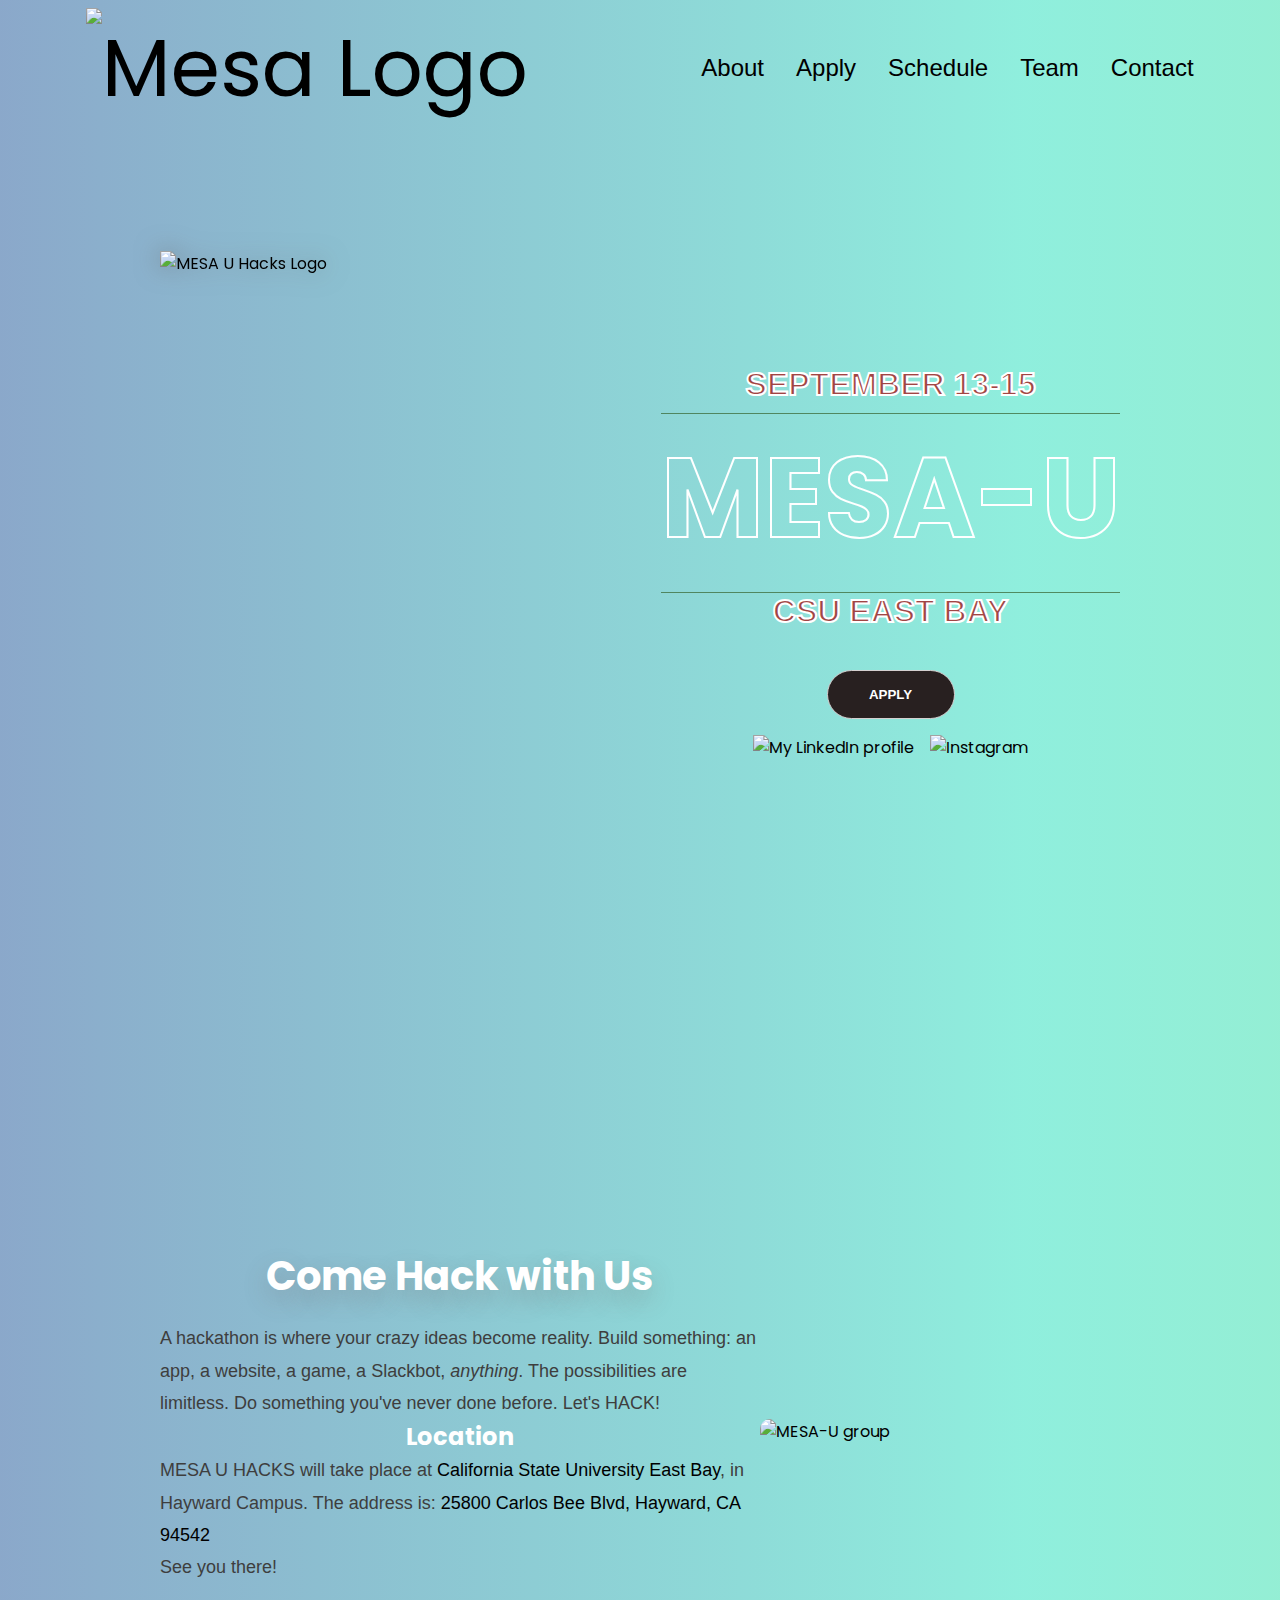
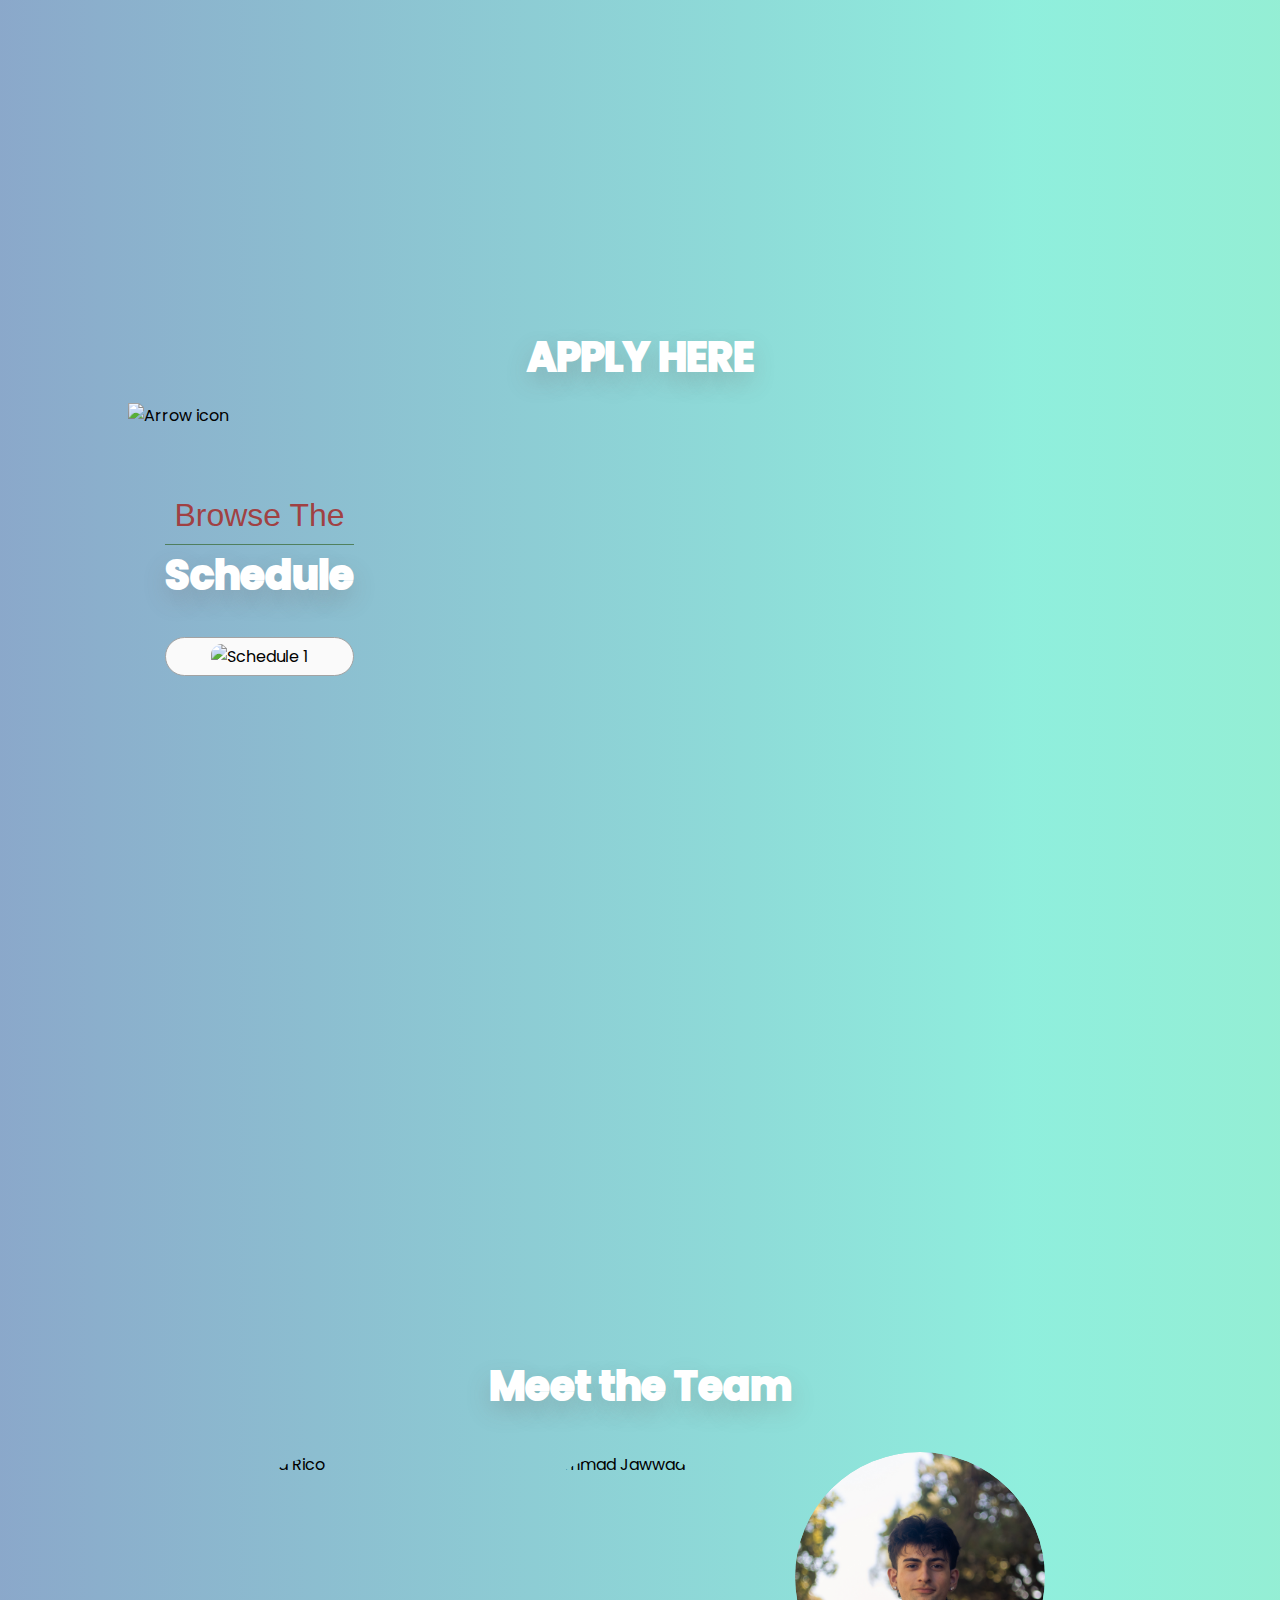
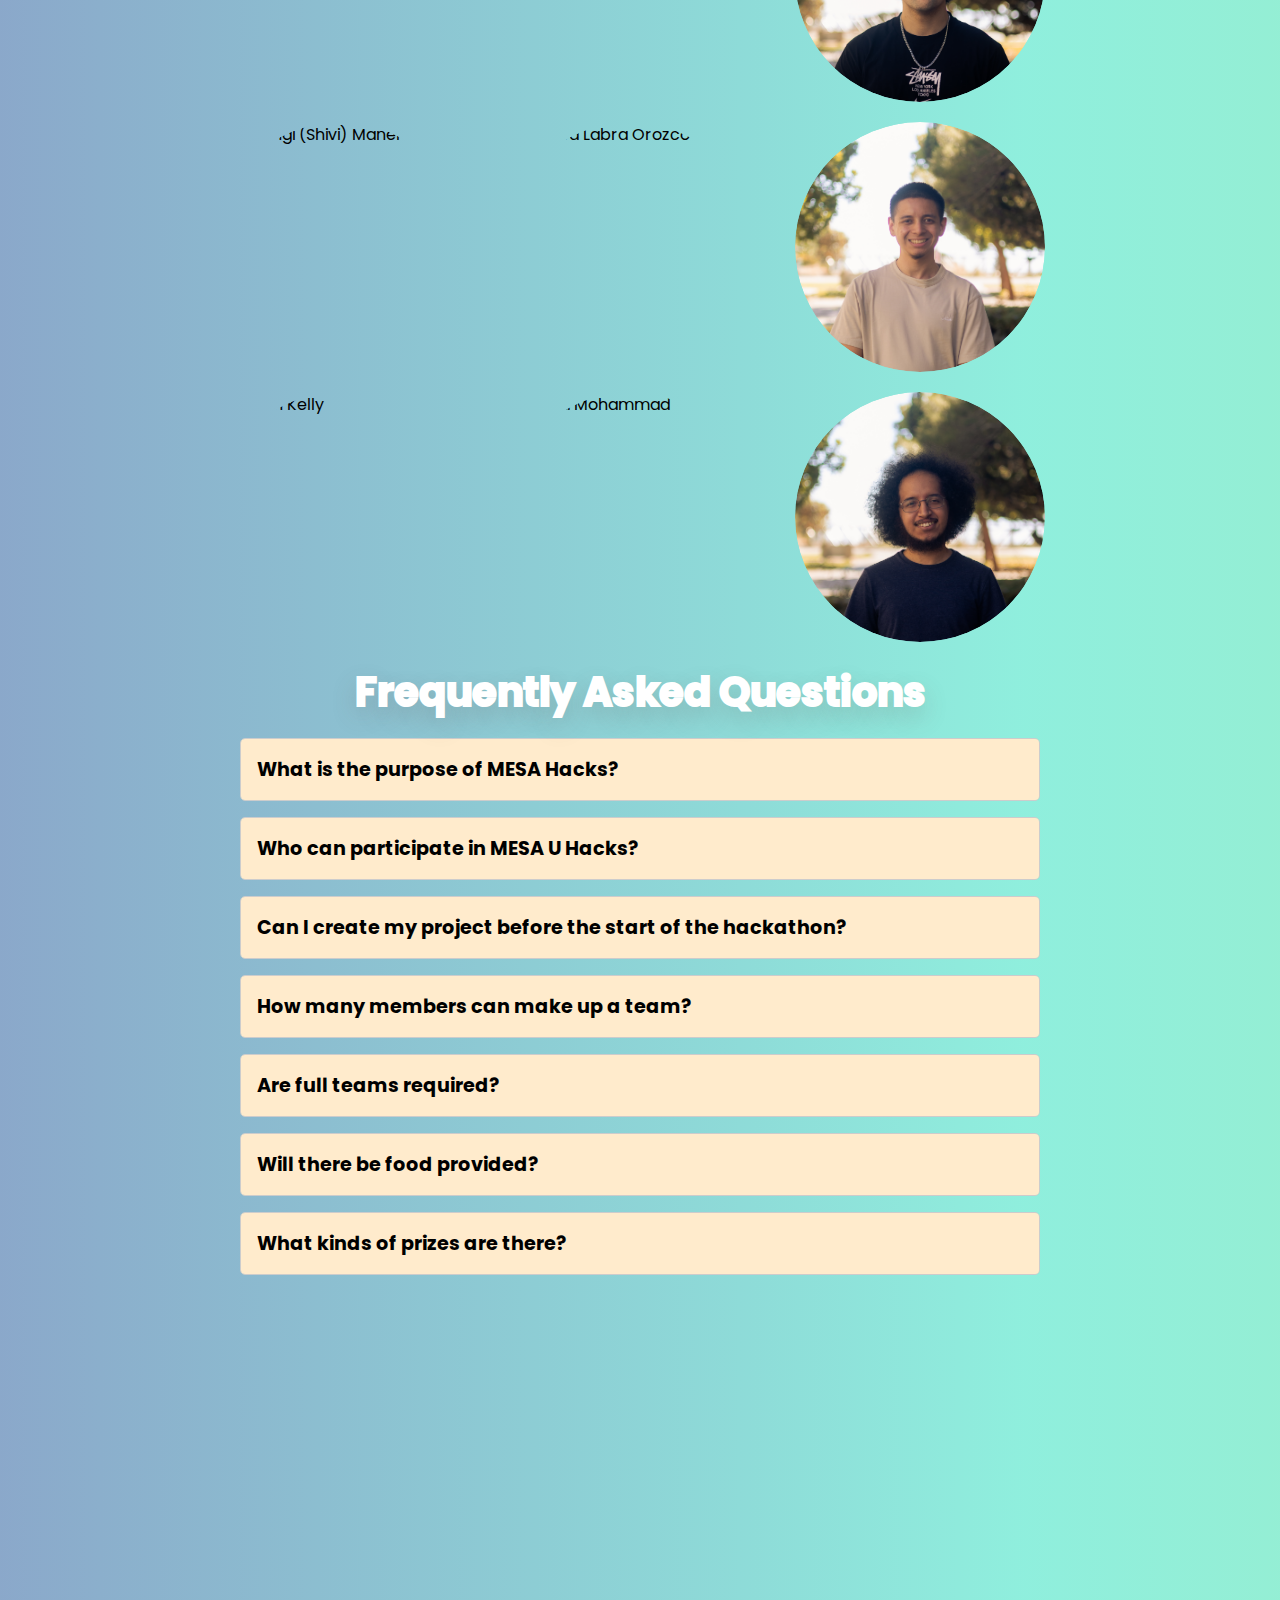
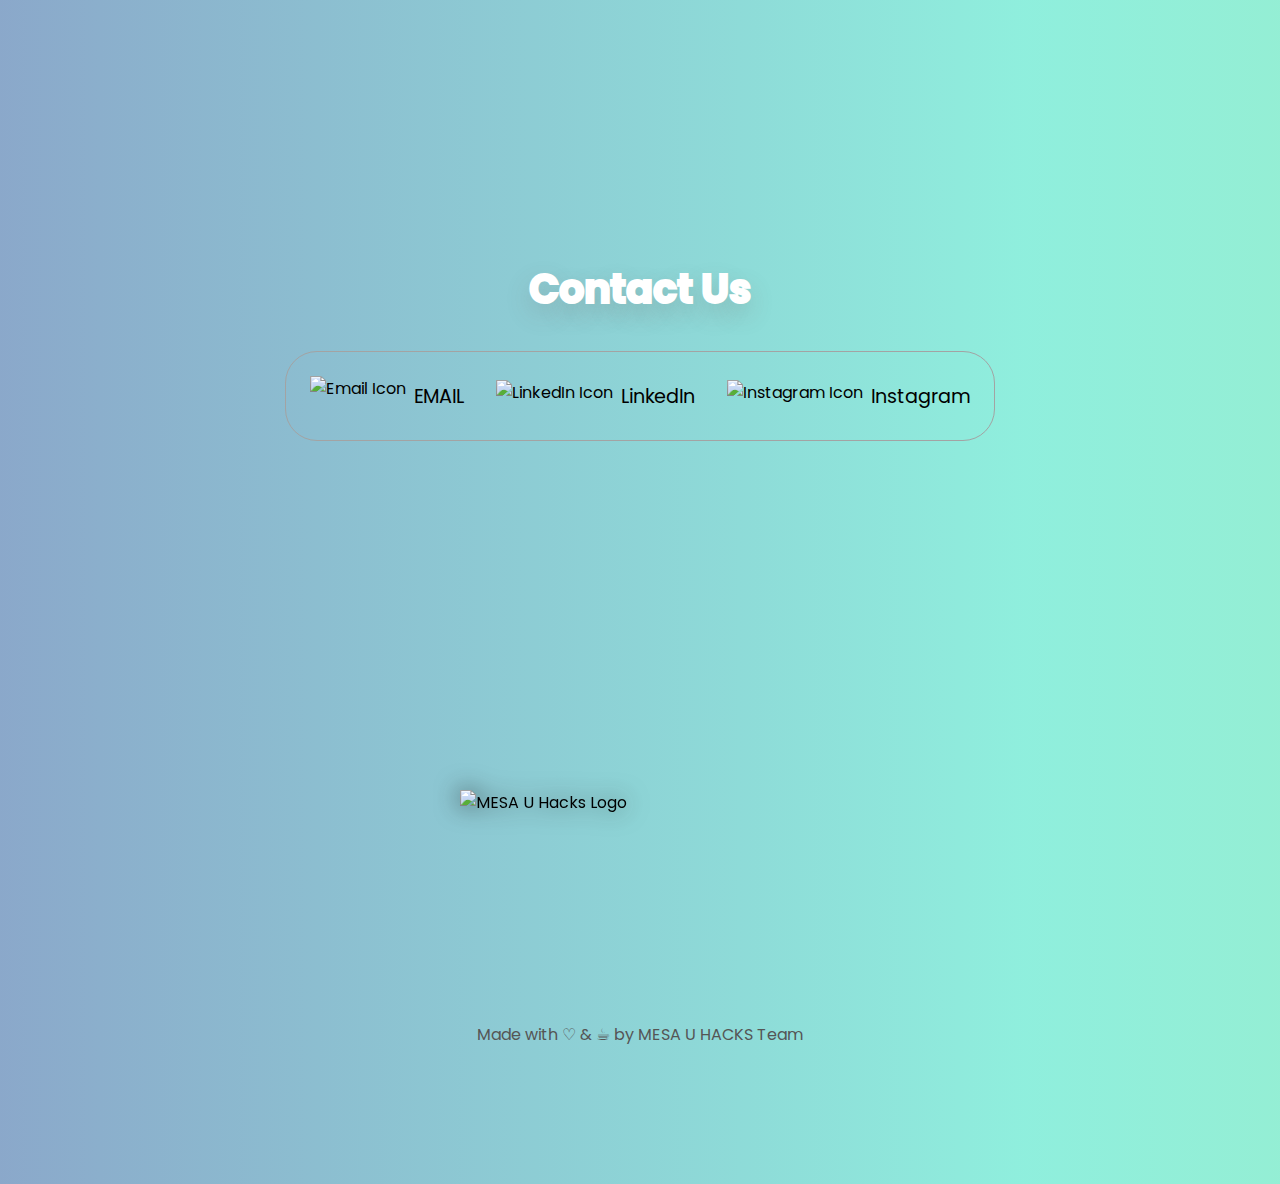
==== index.html @ ba60e7f3 "Added every member's photo and added 7 FAQs" ====
<!DOCTYPE html>
<html lang="en">

  <head>     
    <meta charset="UTF-8" />
    <meta http-equiv="X-UA-Compatible" content="IE=edge" />
    <meta name="viewport" content="width=device-width, initial-scale=1.0" />
    <title>MESA U HACKS</title>
    <link rel="stylesheet" href="style.css" />
    <link rel="stylesheet" href="mediaqueries.css" />
  </head>



  <body>
    <nav id="desktop-nav">      
      <div class="logo">
          <img
            src="./assets/mesaLogo.png"
            alt="Mesa Logo"
            class="icon"
            onclick="location.href='https://mesa.ucop.edu'"
          />
   </div>

    <div>
        <ul class="nav-links">
          <li><a href="#about">About</a></li>
          <li><a href="#apply">Apply</a></li>
          <li><a href="#schedule">Schedule</a></li>
          <li><a href="#team-section">Team</a></li>
          <li><a href="#contact">Contact</a></li>
        </ul>
      </div>
    </nav>

    <nav id="hamburger-nav">
      <div class="logo">Welcome to MESA U Hacks</div>
      <div class="hamburger-menu">
        <div class="hamburger-icon" onclick="toggleMenu()">
          <span></span>
          <span></span>
          <span></span>
        </div>
        <div class="menu-links">
          <li><a href="#about" onclick="toggleMenu()">About</a></li>
          <li><a href="#apply" onclick="toggleMenu()">Apply</a></li>
          <li><a href="#schedule" onclick="toggleMenu()">Schedule</a></li>
          <li><a href="#team-section" onclick="toggleMenu()">Team</a></li>
          <li><a href="#contact" onclick="toggleMenu()">Contact</a></li>
        </div>
      </div>
    </nav>


   
    <section id="profile">
      <div class="section__pic-container">
        <img src="./assets/drawing.png" alt="MESA U Hacks Logo" />
      </div>
    
      <div class="section__text">
        <h1 class="section__text__p1">SEPTEMBER 13-15</h1>
        <div class="concept concept-two">
          <div class="hover">
            <h1>M</h1>
          </div>
          <div class="hover">
            <h1>E</h1>
          </div>
          <div class="hover">
            <h1>S</h1>
          </div>
          <div class="hover">
            <h1>A</h1>
          </div>
          <div class="hover">
            <h1>-</h1>
          </div>
          <div class="hover">
            <h1>U</h1>
          </div>
        </div>
        <h1 class="section__text__p2">CSU EAST BAY</h1>

        <div class="btn-container">
          <button class="btn btn-color-1" onclick="scrollToApply()">
            APPLY
          </button>
          <!-- JavaScript function to scroll to the contact section -->
          <script>
            function scrollToApply() {
              // Get the element with the ID "apply"
              var applySection = document.getElementById('apply');
              // Check if the element exists
              if (applySection) {
                // Scroll to the "apply" section with a smooth behavior
                applySection.scrollIntoView({ behavior: 'smooth' });
              }
            }     
          </script>
        </div>
    
        <div id="socials-container">
          <img
            src="./assets/linkedin.png"
            alt="My LinkedIn profile"
            class="icon"
            onclick="location.href='https://www.linkedin.com/in/mesa-u-hacks-50aaa92a6/'"
          />
    
          <img
            src="./assets/22.png"
            alt="Instagram"
            class="icon1"
            onclick="location.href='https://www.instagram.com/mesa.u.hacks/'"
          />
        </div>
      </div>
    </section>
    



    <section id="about">
      <div class="section-wrapper">
        <div class="section-body">
          <h3 class="title">Come Hack with Us</h3>
          <div class="about-content-container">
            <div class="left-content">
              <p>A hackathon is where your crazy ideas become reality. 
                Build something: an app, a website, a game, a Slackbot,
                 <em>anything</em>. The possibilities are limitless.
                  Do something you've never done before. Let's HACK!</p>
              <h2>Location</h2>
              <p>MESA U HACKS will take place at <a href="https://www.csueastbay.edu/about/visitor-information/hayward-campus-map.html">California State University East Bay</a>, in Hayward Campus. The address is: <a href="https://www.google.com/maps/place/California+State+University,+East+Bay/@37.6566086,-122.0571725,17z/data=!4m10!1m2!2m1!1scsueb+address!3m6!1s0x808f938a2a66cb0f:0x6e8f52a8e9002934!8m2!3d37.6560295!4d-122.0561984!15sCg1jc3VlYiBhZGRyZXNzIgJIAZIBEXB1YmxpY191bml2ZXJzaXR54AEA!16zL20vMDJrMHBu?entry=ttu">25800 Carlos Bee Blvd, Hayward, CA 94542</a></p>
              <p>See you there!</p>
            </div>
          </div>
        </div>
        <div class="section-image">
          <img src="./assets/mesau.png" alt="MESA-U group">
        </div>
      </div>
      <div class="slant bottom left"></div>
    </section>
    
    
  <section id="apply" class="bounce-top">
    <h1 class="title">APPLY HERE</h1>

    <div class="title">
      <div data-tf-live="01HJVFQQR8567C2KE4FPXSTC9F"></div>
      <script src="https://embed.typeform.com/next/embed.js"></script> 
    </div>

    <div class="title">
    <div data-tf-live="01HNGYM3XVKKMFC8WX1YT2V2TF"></div>
    <script src="//embed.typeform.com/next/embed.js"></script>
  </div>

  <img
  src="./assets/arrow.png"
  alt="Arrow icon"
  class="icon arrow"
  onclick="location.href='./#contact'"
/>


  </section>


  <section id="schedule" >
    <p class="section__text__p1">Browse The</p>
    <h1 class="title">Schedule</h1>
    <div class="experience-details-container">
      <div class="about-containers">
        <div class="details-container color-container">
          <div class="article-container">
            <img
              src="./assets/schedule.GIF"
              alt="Schedule 1"
              class="project-img"
            />
          </div>
        </div>
      </div>
    </div>
  </section>



<!-- Team Section -->
<section class="container column" id="team-section">
  <h1 class="title">Meet the Team</h1>
  <!-- Individual Team Members -->
  <div class="container row" id="project-container">

    <!-- Row 1 -->
    <div class="team-row">
      <!-- Monica Rico -->
      <div class="each-project grads">
        <img class="proj-img" src="assets/monica.jpg" alt="Monica Rico">
        <div class="proj-description container column">
          <div class="img-description">
            <h2>
              <a href="https://www.linkedin.com/in/mon-rico/" target="_blank" rel="noopener noreferrer">Monica Rico</a>
            </h2>
            <p>Computer Science Student</p>
            <i>CSU East Bay</i>
          </div>
        </div>
      </div>

      <!-- Shivangi (Shivi) Manel -->
      <div class="each-project grads">
        <img class="proj-img" src="assets/shivi.jpg" alt="Shivangi (Shivi) Manel">
        <div class="proj-description container column">
          <div class="img-description">
            <h2>
              <a href="https://www.linkedin.com/in/shivangi-manel-705943288/" target="_blank" rel="noopener noreferrer">Shivangi (Shivi) Manel</a>
            </h2>
            <p>Computer Science Student</p>
            <i>Chabot College</i>
          </div>
        </div>
      </div>

      <!-- Dorian Kelly -->
      <div class="each-project grads">
        <img class="proj-img" src="assets/dk.jpg" alt="Dorian Kelly">
        <div class="proj-description container column">
          <div class="img-description">
            <h2>
              <a href="https://www.linkedin.com/" target="_blank" rel="noopener noreferrer">Dorian Kelly</a>
            </h2>
            <p>Computer Science Student</p>
            <i>Chabot College</i>
          </div>
        </div>
      </div>
    </div>

    <!-- Row 2 -->
    <div class="team-row">
      <!-- Muhammad Jawwad -->
      <div class="each-project grads">
        <img class="proj-img" src="assets/muhammad.jpg" alt="Muhammad Jawwad">
        <div class="proj-description container column">
          <div class="img-description">
            <h2>
              <a href="https://www.linkedin.com/in/msjawwad/" target="_blank" rel="noopener noreferrer">Muhammad Jawwad</a>
            </h2>
            <p>Graduate Student at SJSU</p>
            <i>BS Computer Science, MS Informatics</i>
          </div>
        </div>
      </div>

      <!-- Andrea Labra Orozco -->
      <div class="each-project grads">
        <img class="proj-img" src="assets/andrea.png" alt="Andrea Labra Orozco">
        <div class="proj-description container column">
          <div class="img-description">
            <h2>
              <a href="https://www.linkedin.com/in/andrealabrao/" target="_blank" rel="noopener noreferrer">Andrea Labra Orozco</a>
            </h2>
            <p>Graduate Student at CSUEB</p>
            <i>BS Computer Science, MS Statistics Data Science</i>
          </div>
        </div>
      </div>

      <!-- Salma Mohammad -->
      <div class="each-project grads">
        <img class="proj-img" src="assets/Salma.jpg" alt="Salma Mohammad">
        <div class="proj-description container column">
          <div class="img-description">
            <h2>
              <a href="https://www.linkedin.com/in/salmamohammad/" target="_blank" rel="noopener noreferrer">Salma Mohammad</a>
            </h2>
            <p>Computer Science Undergraduate Student</p>
            <i>Chabot College</i>
          </div>
        </div>
      </div>
    </div>

    <!-- Row 3 -->
    <div class="team-row">
      <!-- Zoheb Sharif -->
      <div class="each-project grads">
        <img class="proj-img" src="assets/Zoheb.jpg" alt="Zoheb Sharif">
        <div class="proj-description container column">
          <div class="img-description">
            <h2>
              <a href="https://www.linkedin.com/in/zohebsharif/" target="_blank" rel="noopener noreferrer">Zoheb Sharif</a>
            </h2>
            <p>Computer Science Undergraduate Student</p>
            <i>CSU East Bay</i>
          </div>
        </div>
      </div>

      <!-- Nicholas Ferreira -->
      <div class="each-project grads">
        <img class="proj-img" src="assets/NicholasFerreiraSunny.jpg" alt="Nicholas Ferreira">
        <div class="proj-description container column">
          <div class="img-description">
            <h2>
              <a href="https://www.linkedin.com/in/nicholas-ferreiraswe" target="_blank" rel="noopener noreferrer">Nicholas Ferreira</a>
            </h2>
            <p>Computer Science Undergraduate Student</p>
            <i>CSU East Bay</i>
          </div>
        </div>
      </div>

      <!-- Brandon Sandoval Sanchez -->
      <div class="each-project grads">
        <img class="proj-img" src="assets/Brandon.jpg" alt="Brandon Sandoval Sanchez">
        <div class="proj-description container column">
          <div class="img-description">
            <h2>
              <a href="https://www.linkedin.com/in/brandon-sandoval-sanchez/" target="_blank" rel="noopener noreferrer">Brandon Sandoval Sanchez</a>
            </h2>
            <p>Computer Science Undergraduate Student</p>
            <i>CSU East Bay</i>
          </div>
        </div>
      </div>
    </div>

  </div>
</section>


<section id="faq-section" class="faq">
  <h1 class="title">Frequently Asked Questions</h1>
  <div class="faq-container">
    <div class="faq-item">
      <button class="faq-question">What is the purpose of MESA Hacks?</button>
      <div class="faq-answer">
        <p>This hackathon hosted by CSU East Bay and Chabot College is intended to encourage students at all skill levels to collaborate and get project experience.
          Whether you're a freshman with no experience or a senior with a few projects under your belt, this event is for you! </p>
        <br>
        <p>There will also be several workshops over
        the weekend designed to help you not just with the hackathon projects but to help make you better programmers overall. </p>
        </p>
      </div>
    </div>

    <div class="faq-item">
      <button class="faq-question">Who can participate in MESA U Hacks?</button>
      <div class="faq-answer">
        <p>Students at CSU East Bay in the MESA University program.</p>
        <p>Students at Chabot College in the MESA program</p>
      </div>
    </div>

    <div class="faq-item">
      <button class="faq-question">Can I create my project before the start of the hackathon?</button>
      <div class="faq-answer">
        <p>No, competitors cannot work on their project prior to the beginning of the event although brainstorming potential ideas is allowed.</p>
      </div>
    </div>

    <div class="faq-item">
      <button class="faq-question">How many members can make up a team?</button>
      <div class="faq-answer">
        <p>Each team can have up to 4 people.</p>
      </div>
  </div>

    <div class="faq-item">
    <button class="faq-question">Are full teams required?</button>
    <div class="faq-answer">
      <p>No, you can compete solo if you'd like but there will be opening activities to aid in the team creation process.</p>
    </div>
  </div>
    <div class="faq-item">
      <button class="faq-question">Will there be food provided?</button>
      <div class="faq-answer">
        <p>Yes, there will be plenty of food and snacks throughout the event provided by CSU East Bay's dining commons! Refer to the schedule for breakfast and lunch times. </p>
      </div>
    </div>

    <div class="faq-item">
      <button class="faq-question">What kinds of prizes are there?</button>
      <div class="faq-answer">
        <p>There will be a range of cool swag items such as t-shirts and tote bags that all participants receive. There will also be great rewards 
          like giftcards, keyboards, SSDs, and more for winners! </p>
      </div>
    </div>

</section>

    <section id="contact">
     
      <h1 class="title">Contact Us</h1>
      <div class="contact-info-upper-container">
        <div class="contact-info-container">
          <img
            src="./assets/email.png"
            alt="Email Icon"
            class="icon contact-icon email-icon"
          />
          <p><a href="mesa.u.hacks@gmail.com">EMAIL</a></p>
        </div>
        <div class="contact-info-container">
          <img
            src="./assets/linkedin.png"
            alt="LinkedIn Icon"
            class="icon contact-icon"
          />
          <p><a href="https://www.linkedin.com">LinkedIn</a></p>
        </div>

        <div class="contact-info-container">
          <img
            src="./assets/ig.png"
            alt="Instagram Icon"
            class="icon contact-icon"
          />
          <p><a href="https://www.instagram.com/mesa.u.hacks/">Instagram</a></p>
        </div>


      </section>

        <div class="section__pic1-container">
          <img src="./assets/smallLogo.png" alt="MESA U Hacks Logo" />
        </div>
      </div>



    <footer>
      <!--<nav>
        <div class="nav-links-container">
          <ul class="nav-links">
            <li><a href="#about">About</a></li>
            <li><a href="#apply">Apply</a></li>
            <li><a href="#schedule">Schedule</a></li>
            <li><a href="#team-section">Team</a></li>
            <li><a href="#contact">Contact</a></li>
          </ul>
        </div>
      </nav>-->
      <p>Made with ♡ & ☕︎ by MESA U HACKS Team </p>
    </footer>
    <script src="script.js"></script>
  </body>

</html>


 <!-- Peter <div class="each-project grads">
    <img class="proj-img" src="assets/peter.jpg" alt="Peter">
    <div class="proj-description container column">
      <div class="img-description">
        <h2>
          <a href="https://www.linkedin.com/in/petercrackthecode/" target="_blank" rel="noopener noreferrer">Peter Nguyen</a>
        </h2>
        <p>Computer Science Student</p>
        <i>CSU East Bay</i>
      </div>
    </div>
  </div>
  -->

  
<!-- Alex Torres 
 
<div class="each-project grads">
  <img class="proj-img" src="assets/alex.jpg" alt="Alex Torres">
  <div class="proj-description container column">
    <div class="img-description">
      <h2>
        <a href="https://www.linkedin.com/" target="_blank" rel="noopener noreferrer">Alex Torres</a>
      </h2>
      <p>Graduated from Wesleyan University</p>
      <i>BA in Mathematics (and French Studies) </i>
    </div>
  </div>
</div>
-->
---- style.css ----
/* GENERAL */

@import url("https://fonts.googleapis.com/css2?family=Poppins:wght@300;400;500;600&display=swap");
@import url('https://fonts.googleapis.com/css2?family=Lobster&display=swap');

* {
  margin: 0;
  padding: 0;
}


/* grdiante background code https://cssgradient.io */ 
body {
  
font-family: "Poppins", sans-serif;
background: linear-gradient(to right, 
  #1e579984 0%, 
  #2ce0bf87 8%,   /* Adjusted color stop */
  #76dd2c81 25%,   /* Adjusted color stop */
  #dba62b8d 40%,   /* Adjusted color stop */
  #e02cbf8f 60%,   /* Adjusted color stop */
  #1e5799 75%,     /* Adjusted color stop */
  #1e579984 100%   /* Repetition of the first color for smooth transition */
);
background-size: 1000% 100%;
animation: bg 20s linear infinite;
}

@keyframes bg {
  0% {
    background-position-x: 0;
  }
  100% {
    background-position-x: 10000px;
  }
}

html {
  scroll-behavior: smooth;
}

p {
  color: rgb(85, 85, 85);
}

/* TRANSITION */

a,
.btn {
  transition: all 300ms ease;
}

/* DESKTOP NAV */

nav,
.nav-links {
  display: flex;
}

nav {
  justify-content: space-around;
  align-items: center;
  height: 15vh;
}

.nav-links {
  gap: 2rem;
  list-style: none;
  font-size: 1.5rem;
  font-family: 'Comic Sans MS', cursive, sans-serif;
}

a {
  color: black;
  text-decoration: none;
  text-decoration-color: rgb(173, 173, 173);
}

a:hover {
  color: #7F3D3D;
  text-decoration: underline;
  text-underline-offset: 1rem;
  text-decoration-color: rgb(62, 42, 42);
}

.logo {
  font-size: 5rem;
}

#desktop-nav .logo img {
  width: 150px; height: 75px;
}


.logo:hover {
  cursor: default;
}

/* HAMBURGER MENU */

#hamburger-nav {
  display: none;
}

.hamburger-menu {
  position: relative;
  display: inline-block;
}

.hamburger-icon {
  display: flex;
  flex-direction: column;
  justify-content: space-between;
  height: 24px;
  width: 30px;
  cursor: pointer;
}

.hamburger-icon span {
  width: 100%;
  height: 2px;
  background-color: black;
  transition: all 0.2 ease-in-out;
}

.menu-links {
  position: absolute;
  top: 100%;
  right: 0;
  background-color: rgb(157, 156, 156);
  width: fit-content;
  max-height: 0;
  overflow: hidden;
  transition: all 0.2 ease-in-out;
}

.menu-links a {
  display: block;
  padding: 10px;
  text-align: center;
  font-size: 1.5rem;
  color: black;
  text-decoration: none;
  transition: all 0.2 ease-in-out;
}

.menu-links li {
  list-style: none;
}

.menu-links.open {
  max-height: 300px;
}

.hamburger-icon.open span:first-child {
  transform: rotate(45deg) translate(10px, 5px);
}

.hamburger-icon.open span:nth-child(2) {
  opacity: 0;
}

.hamburger-icon.open span:last-child {
  transform: rotate(-45deg) translate(10px, -5px);
}

.hamburger-icon span:first-child {
  transform: none;
}

.hamburger-icon span:first-child {
  opacity: 1;
}

.hamburger-icon span:first-child {
  transform: none;
}

/* SECTIONS */

section:not(#apply) {
  height: 96vh;
  margin: 0 10rem;
  box-sizing: border-box;
  min-height: fit-content;
}

section#apply {
  margin: 4rem 8rem;
}

.section-container {
  display: flex;
}

/* PROFILE SECTION */

#profile {
  display: flex;
  justify-content: center;
  gap: 5rem;
  height: 80vh;
}

.section__pic-container {
  display: flex;
  height: 600px;
  width: 700px;
  margin: auto;
  padding-bottom: 2rem;
  padding-right: 10rem;
  padding-left: 0rem;
  position: relative; /* Added position relative for absolute positioning */
}

/* Add styles for the levitating effect */
.section__pic-container img {
  filter: drop-shadow(0 0 0.75rem rgba(100, 94, 97, 0.58));
  width: 100%; /* Make sure the image takes the full width of the container */
  height: auto; /* Maintain aspect ratio */
  position: absolute;
  bottom: 4;
  margin-left:0;
  margin-right: 25px;
  animation: float 4s ease-in-out infinite;
}

@keyframes float {
  0% {
    transform: translateY(0px);
  }
  50% {
    transform: translateY(-30px);
  }
  100% {
    transform: translateY(0px);
  }
}

.section__text {
  align-self: center;
  text-align: center;
}

.section__text p {
  font-weight: 50;
}
.section__text__p1 {
  text-align: center;
  font-size: 2rem;
  font-family: 'Comic Sans MS', cursive, sans-serif;
  margin-bottom: 0rem;
  margin-top: 0rem;
  color: #a33535eb; /* Change this to the desired text color */
}

.section__text__p1::after {
  content: ''; /* Adding a pseudo-element for the border */
  display: block;
  width: 100%;
  height: 1px; /* Set the desired border height */
  background-color: #407040c9; /* Change this to the desired border color */
  margin-top: 10px; /* Adjust the margin as needed */
}
.section__text__p2 {
  text-align: center;
  font-family: 'Comic Sans MS', cursive, sans-serif;
  font-size: 2rem;
  margin-bottom: 2.5rem;
  color: #a33535eb;
}
.section__text__p2::before {
  content: ''; /* Adding a pseudo-element for the border */
  display: block;
  width: 100%;
  height: 1px; /* Set the desired border height */
  background-color: #407040c9; /* Change this to the desired border color */
  margin-top: 10px; /* Adjust the margin as needed */
}

.concept-two {
  display: flex;
  font-size: 3.5rem;
  justify-content: center;
  padding: 0em 0em;
  margin-bottom: 0rem;
}

.hover {
  position: relative;
  margin: 5% 0 /* Adjust the margin as needed */
  scale(1.2);

}

h1 {
  color: transparent;
  text-align: 0 1px 1px;
  -webkit-text-stroke: 2px #fff;
  text-shadow: none;
  transition: 0.3s cubic-bezier(0.175, 0.885, 0.32, 1.275);
}

.hover:hover h1 {
  transform: scale(1.8);
  color: #fff;
  -webkit-text-stroke: 2px transparent;
  text-shadow: 0 10px 20px rgba(82, 55, 55, 0.2);
}


.title {
  font-size: 4rem;
  text-align: center;
  position: relative;
  color: #fff; 
  text-shadow: 0 10px 25px rgba(112, 88, 88, 0.3); /* Match the text shadow */
}

.title:hover {
  transform: scale(1.5);
  text-shadow: 0 10px 20px rgba(144, 136, 136, 0.2);
}



/* Add styles for the socials-container and icons */
#socials-container {
  display: flex;
  justify-content: center;
  margin-top: 1rem;
  gap: 1rem;
}

/* ICONS */

.icon {
  cursor: pointer;
  height: 2rem;
}

.icon1 {
  cursor: pointer;
  height: 2.1rem;
}

/* BUTTONS */

.btn-container {
  display: block;
  justify-content: center;
  gap: 1rem;
}

.btn {
  font-weight: 600;
  transition: all 300ms ease;
  padding: 1rem;
  width: 8rem;
  border-radius: 2rem;
}

.btn-color-1,
.btn-color-2 {
  border: rgb(212, 207, 207) 0.1rem solid;
}

.btn-color-1:hover,
.btn-color-2:hover {
  cursor: pointer;
}

.btn-color-1,
.btn-color-2:hover {
  background: rgb(40, 32, 32);
  color: white;
}

.btn-color-1:hover {
  background: rgb(127, 61, 61);
}

.btn-color-2 {
  background: none;
}

.btn-color-2:hover {
  border: rgb(255, 255, 255) 0.1rem solid;
}

.btn-container {
  gap: 10%;
}





/* ABOUT SECTION */
#about {
  position: relative;
}

.section-wrapper {
  display: flex;
  justify-content: space-between;
  align-items: center;
  margin: 0 5%;
}

.section-body {
  width: 45%;
}

.title {
  font-size: 2.5rem;
  margin-bottom: 1rem;
}

.left-content {
  color: #ffffff;
  margin-bottom: 2rem;
}
.section-image {
  width: 45%;
  overflow: hidden;
}

.section-image img {
  width: 100%;
  border-radius: 10px;
  transition: transform 0.3s ease-in-out, border-radius 0.3s ease-in-out;
}

.section-image:hover img {
  transform: scale(1.1); /* Adjust the scale factor as needed */
  border-radius: 20px; /* Adjust the border-radius for rounded corners on hover */
}

.slant.bottom.left {
  bottom: -10px;
}


.about-containers {
  gap: 2rem;
  margin-bottom: 2rem;
  margin-top: 2rem;
}

.about-details-container {
  justify-content: center;
  flex-direction: column;
}

.about-containers,
.about-details-container {
  display: flex;
}

.section_about_pic-container {
  display: flex;
  height: 200px;
  width: 200px;
  margin: auto;
  padding-bottom: 2rem;
  padding-right: 10rem;
  padding-left: 0rem;
  position: relative; /* Added position relative for absolute positioning */
}*/



.arrow {
  position: absolute;
  right: -5rem;
  bottom: 2.5rem;
}

.details-container {
  padding: 1.5rem;
  flex: 1;
  background: white;
  border-radius: 1.5rem;
  border: rgb(53, 53, 53) 0.1rem solid;
  border-color: rgb(163, 163, 163);
  text-align: center;
}

.section-container {
  gap: 4rem;
  height: 80%;
}

.section__pic-container {
  height: 600px;
  width: 600px;
  align-items: normal;
  margin: auto 0;
}






/* apply */
.bounce-top {
  animation: bounce-top 0.15s both;
}

#apply {
  animation: color-change-2x 3s infinite alternate;
}



/* Schedule SECTION */

#schedule {
  display : inline-block;
  justify-content: center;
  flex-direction: column;
  height: 200vh;
  padding : 5px;
}

.color-container {
  border-color: rgb(163, 163, 163);
  background: rgb(250, 250, 250);
  padding : 1px;
}

.experience-container{
  margin : auto;
}
.project-img {
  border-radius: 1rem;
  width: 90%;
  height: 90%;
  padding : 5px;
}

.project-title {
  margin: 1rem;
  color: black;
}

.project-btn {
  color: black;
  border-color: rgb(163, 163, 163);
}




/* CONTACT */

#contact {
  display: flex;
  justify-content: center;
  flex-direction: column;
  height: 45vh;
}

.contact-info-upper-container {
  display: flex;
  justify-content: center;
  border-radius: 2rem;
  border: rgb(53, 53, 53) 0.1rem solid;
  border-color: rgb(163, 163, 163);
  background: (250, 250, 250);
  margin: 1rem auto;
  padding: 0.5rem;
}

.contact-info-container {
  display: flex;
  align-items: center;
  justify-content: center;
  gap: 0.5rem;
  margin: 1rem;
}

.contact-info-container p {
  font-size: larger;
}

.contact-icon {
  cursor: default;
}

.email-icon {
  height: 2.5rem;
}

.section__pic1-container {
  display: flex;
  height: 200px;
  width: 200px;
  margin: auto;
  padding-bottom: 2rem;
  padding-right: 10rem;
  padding-left: 0rem;
  position: relative; /* Added position relative for absolute positioning */
}

/* Add styles for the levitating effect */
.section__pic1-container img {
  filter: drop-shadow(0 0 0.75rem rgba(19, 17, 18, 0.736));
  width: 100%; /* Make sure the image takes the full width of the container */
  height: auto; /* Maintain aspect ratio */
  position: absolute;
  bottom: 2;
  margin-left:0;
  margin-right: 25px;
  animation: float 5s ease-in-out infinite;
}

/* Move section__pic1-container below the contact information */
.section__pic1-container {
  order: 1; /* Set the order to 1 to move it below the contact information */
}

@keyframes float {
  0% {
    transform: translateY(0px);
  }
  50% {
    transform: translateY(-30px);
  }
  100% {
    transform: translateY(0px);
  }
}



/* FOOTER SECTION */

footer {
  height: 18vh;
  margin: 0 1rem;
}

footer p {
  text-align: center;
}



/* Meet the Team */

#project-container {
  display: flex;
  flex-wrap: wrap;
  justify-content: center;
  margin: 0 -3%;
}

.each-project {
  position: relative;
  height: 250px;
  width: 250px;
  margin: 3%;
  border-radius: 50%;
  overflow: hidden;
}

.show {
  display: flex;
}

.proj-img {
  width: 100%;
  height: 100%;
  border-radius: 50%;
  object-fit: cover;
}

.proj-description {
  position: absolute;
  top: 0;
  bottom: 0;
  left: 0;
  right: 0;
  background: #F8F8F8;
  color: #fff;
  visibility: hidden;
  opacity: 0;
  display: flex;
  align-items: center;
  justify-content: center;
  border-radius: 50%;
  transition: opacity .4s, visibility .4s;
}

.each-project:hover .proj-description {
  visibility: visible;
  opacity: 0.8;
}

.proj-description:hover {
  opacity: 1;
}

.img-description {
  transition: .5s;
  color: #575757;
  text-align: center;
  margin-left: 25px;
  margin-right: 25px;
  padding-left: 25px;
  padding-right: 25px;
}

.img-description i, .img-description p, .img-description a {
  font-family: "Poppins", sans-serif;
  text-decoration: none;
  font-weight: 100;
  line-height: 24px;
}

.img-description i {
  font-size: 12px;
}

.img-description:hover {
  opacity: 1;
}

#project-container::after {
  content: "";
  display: table;
  clear: both;
}

#team-section {
  margin-top: 50px; /* Adjust this value as needed */
}


/* Frequently Asked Questions */
/* Base settings to ensure consistency */

.faq-container {
  max-width: 800px;
  margin: 0 auto;
}

.faq-item {
  margin-bottom: 1rem;
  border: 1px solid #ccc;
  border-radius: 5px;
  overflow: hidden;
}

.faq-question {
  width: 100%;
  padding: 1rem;
  background-color: #f7f7f7;
  border: none;
  text-align: left;
  font-size: 1.2rem;
  cursor: pointer;
  font-family: 'Poppins'; /* Apply flashy font */
  font-weight: bold; /* Make the text bold */
  background-color: #ffebcc; /* Highlight the text with a light orangish color */
  
}

.faq-answer {
  display: none;
  padding: 1rem;
  background-color: #fff;
  border-top: 1px solid #ccc;
}

/* sections */

.section-wrapper {
  max-width: 1440px;
  margin: 0 auto;
  position: relative;
  height: 100%;
  max-height: 900px;
}



.section-header {
  font-size: 36px;
  margin-bottom: 80px;
  z-index: 1;
  position: relative;
  text-align: center;
}

.section-header span {
  background-color: white;
  color: #3E3E3E;
  padding: 10px 15px;
}

.section-body {
  width: 100%;
  max-width: 600px;
  text-align: center;
  margin: 0 auto;
  position: relative;
}

.section-body p {
  font-family: "Proxima Nova","Open Sans",sans-serif;
  font-weight: 500;
  font-size: 18px;
  line-height: 1.8;
  text-align: left;
  color: #3E3E3E;
}

.slant {
  width: 120%;
  height: 90px;
  position: absolute;
  left: -20px;
  background: inherit;
  z-index: 1;
}

.slant.bottom {
  bottom: -40px;
}

.slant.top {
  top: -40px;
}

.slant.left {
  transform: rotate(-2deg);
}

.slant.right {
  transform: rotate(2deg);
}

.photo-seperator {
  width: 100%;
  position: relative;
}

.center-content {
  display: flex;
  flex-direction: column;
  align-items: center;
  justify-content: center;
  height: 100vh; /* Full viewport height */
  text-align: center;
}

.container.row {
  display: flex;
  flex-direction: row;
  justify-content: space-between; /* Distribute space evenly */
  align-items: center; /* Vertically center the circles */
  gap: 20px; /* Add horizontal space between the circles */
}

.each-project {
  flex-grow: 1; /* Allow items to grow and fill the space */
  flex-basis: calc(33.33% - 40px); /* Adjust the width to fit three items per row, accounting for the gap */
  box-sizing: border-box; /* Ensure padding and border are included in the width */
  margin: 20px 10px; /* Add vertical and horizontal margin to create space between items */
}
---- mediaqueries.css ----
@media screen and (max-width: 1400px) {
  #profile {
    height: 83vh;
    margin-bottom: 6rem;
  }
  .about-containers {
    flex-wrap: wrap;
  }
  #contact,
  #projects {
    height: fit-content;
  }
}

@media screen and (max-width: 1200px) {
  #desktop-nav {
    display: none;
  }
  #hamburger-nav {
    display: flex;
  }
  #experience,
  .experience-details-container {
    margin-top: 2rem;
  }
  #profile,
  .section-container {
    display: block;
  }
  .arrow {
    display: none;
  }
  section,
  .section-container {
    height: fit-content;
  }
  section {
    margin: 0 5%;
  }
  .section__pic-container {
    width: 275px;
    height: 275px;
    margin: 0 auto 2rem;
  }
  .about-containers {
    margin-top: 0;
  }
}

@media screen and (max-width: 600px) {
  #contact,
  footer {
    height: 40vh;
  }
  #profile {
    height: 83vh;
    margin-bottom: 0;
  }
  article {
    font-size: 1rem;
  }
  footer nav {
    height: fit-content;
    margin-bottom: 2rem;
  }
  .about-containers,
  .contact-info-upper-container,
  .btn-container {
    flex-wrap: wrap;
  }
  .contact-info-container {
    margin: 0;
  }
  .contact-info-container p,
  .nav-links li a {
    font-size: 1rem;
  }
  .experience-sub-title {
    font-size: 1.25rem;
  }
  .logo {
    font-size: 1.5rem;
  }
  .nav-links {
    flex-direction: column;
    gap: 0.5rem;
    text-align: center;
  }
  .section__pic-container {
    width: auto;
    height: 46vw;
    justify-content: center;
  }
  .section__text__p2 {
    font-size: 1.25rem;
  }
  .title {
    font-size: 2rem;
  }
  .text-container {
    text-align: justify;
  }
}
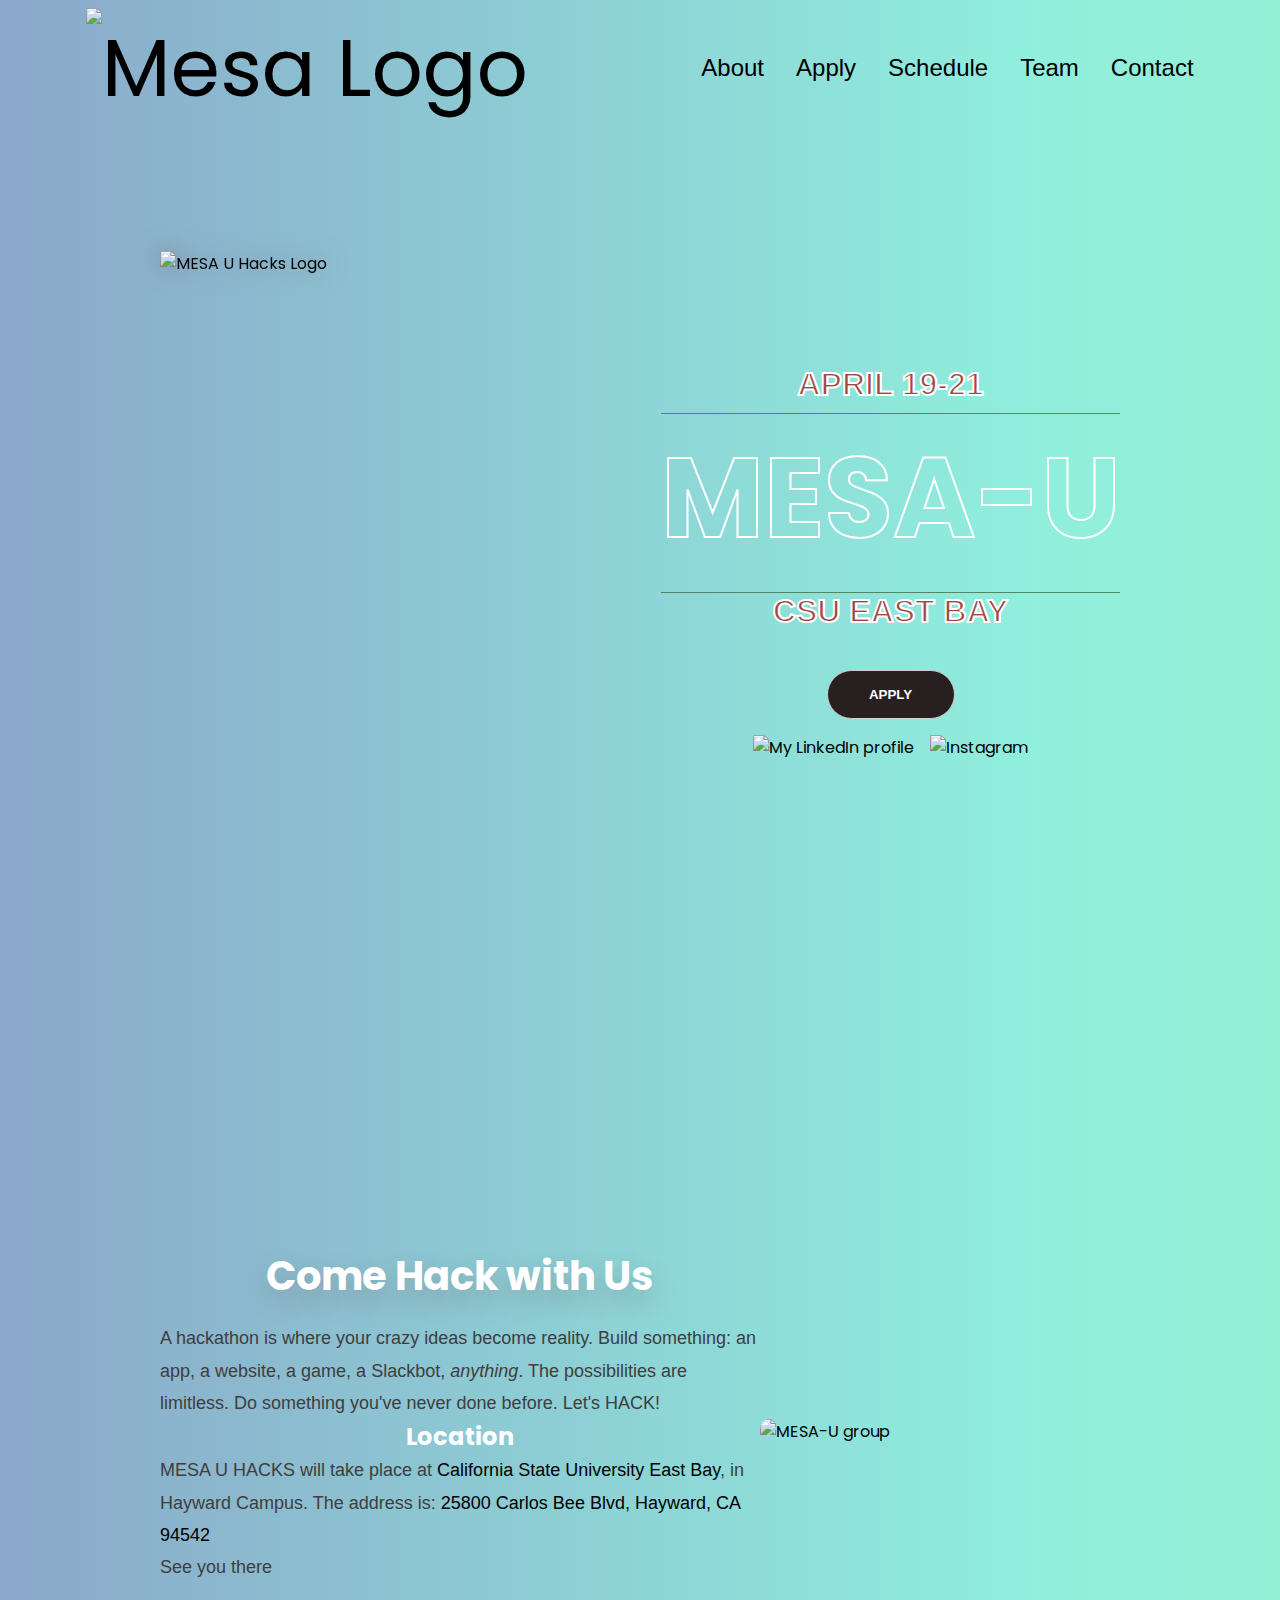
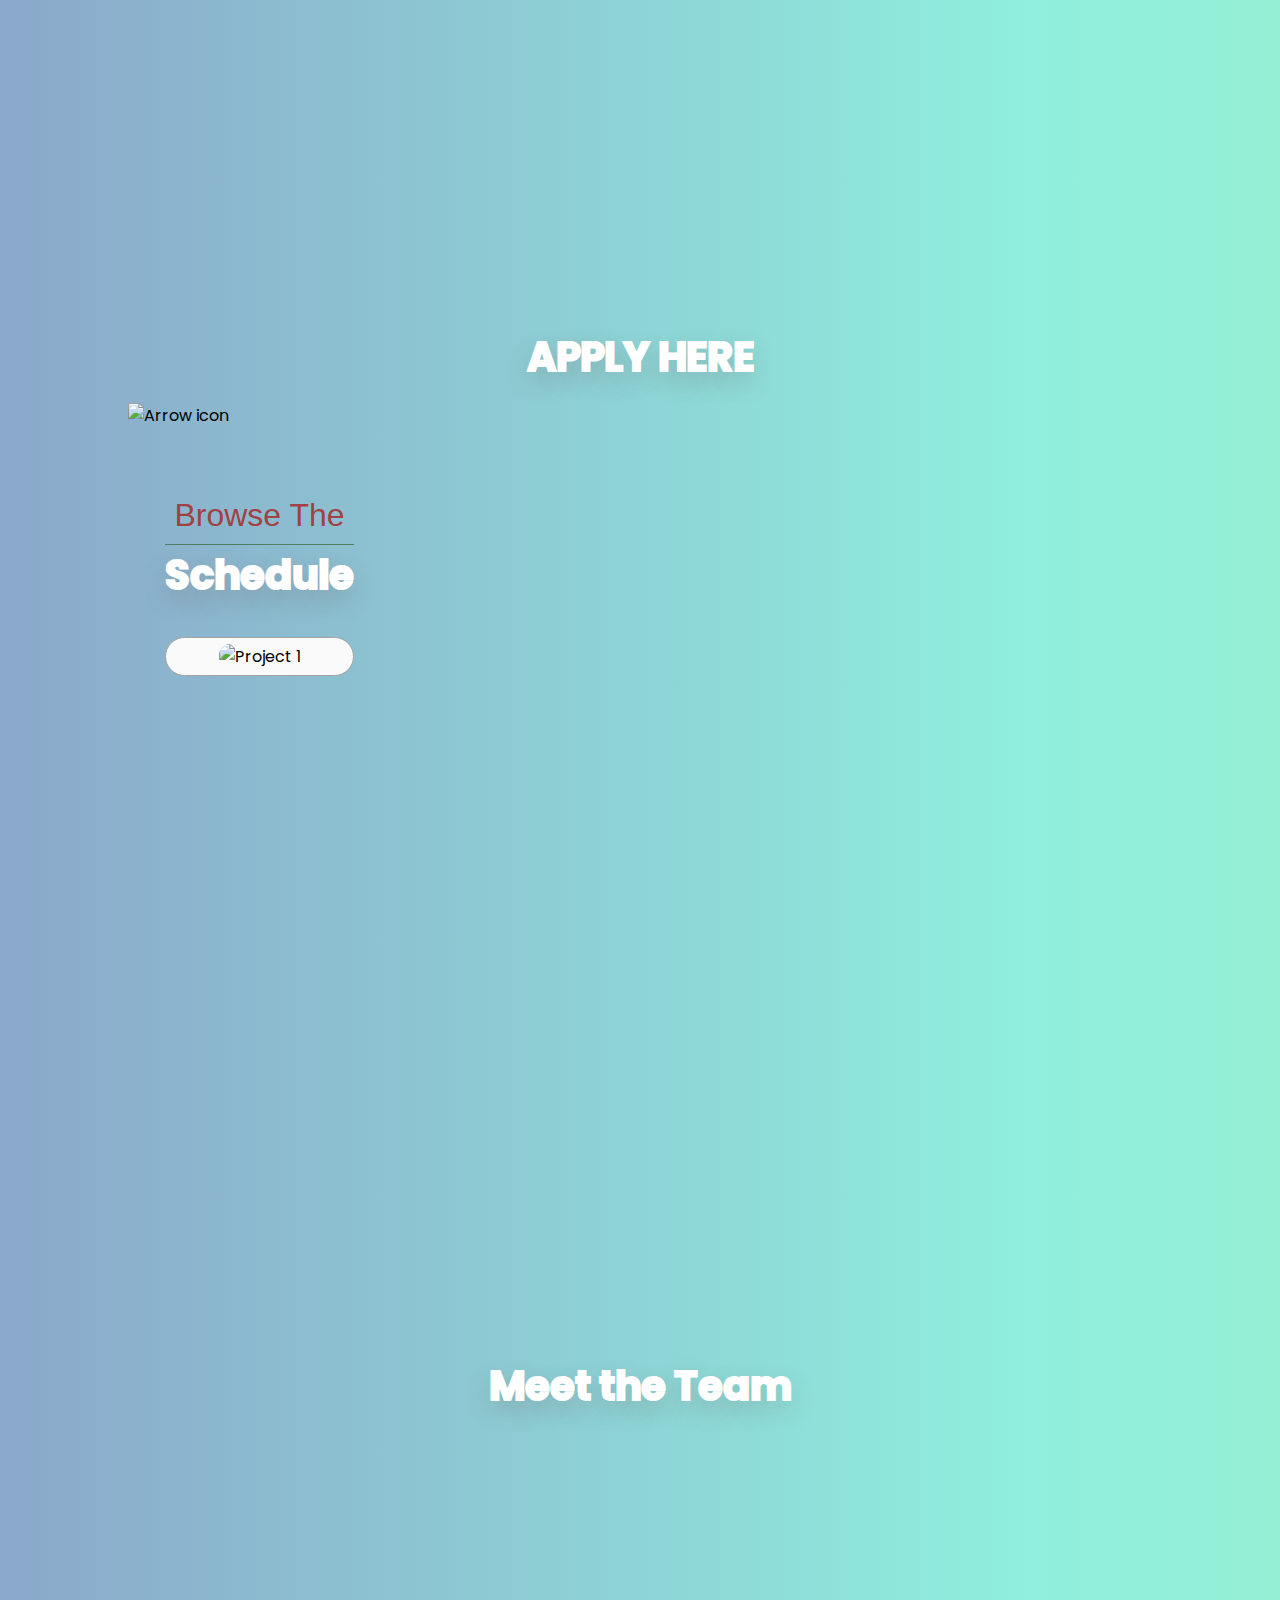
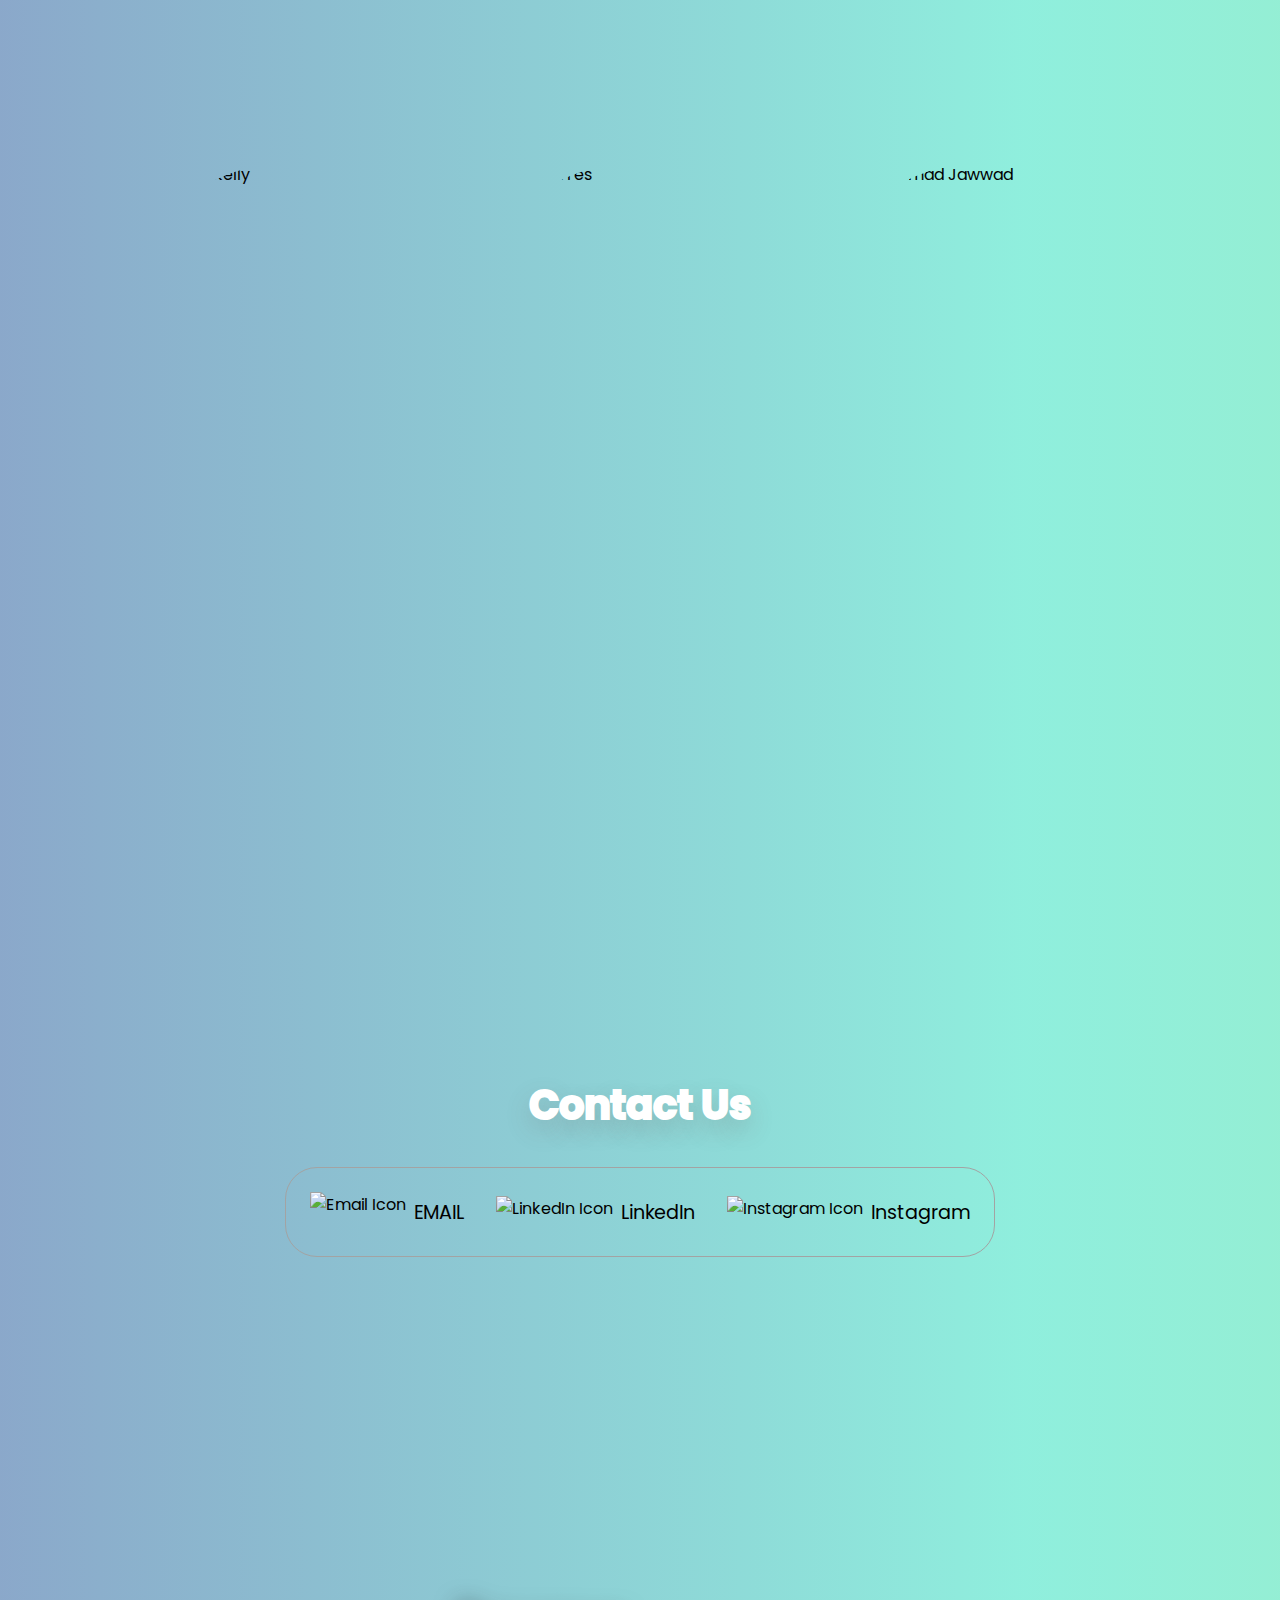
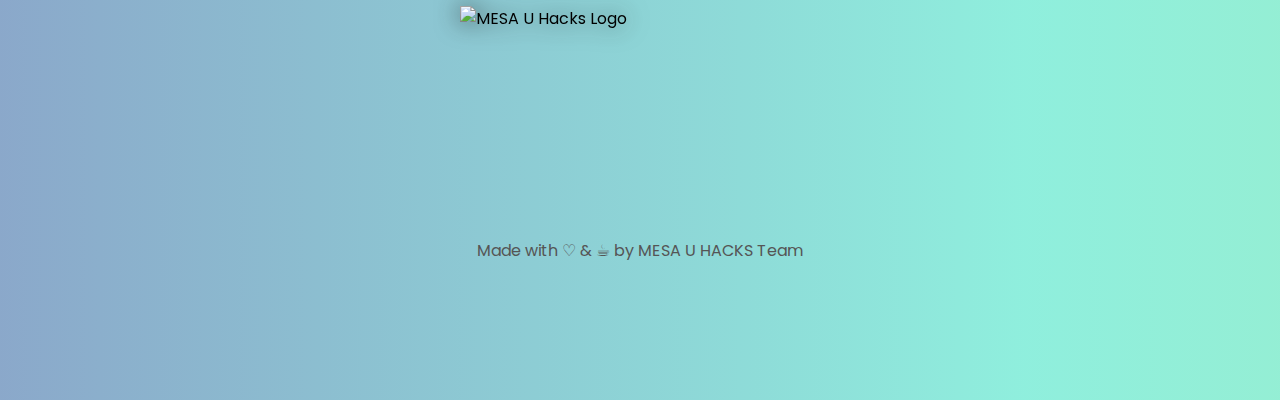
==== commit f159e908: "Added Place Holder for the Schedule" ====
--- a/index.html
+++ b/index.html
@@ -60,7 +60,7 @@
       </div>
     
       <div class="section__text">
-        <h1 class="section__text__p1">SEPTEMBER 13-15</h1>
+        <h1 class="section__text__p1">APRIL 19-21</h1>
         <div class="concept concept-two">
           <div class="hover">
             <h1>M</h1>
@@ -134,7 +134,7 @@
                   Do something you've never done before. Let's HACK!</p>
               <h2>Location</h2>
               <p>MESA U HACKS will take place at <a href="https://www.csueastbay.edu/about/visitor-information/hayward-campus-map.html">California State University East Bay</a>, in Hayward Campus. The address is: <a href="https://www.google.com/maps/place/California+State+University,+East+Bay/@37.6566086,-122.0571725,17z/data=!4m10!1m2!2m1!1scsueb+address!3m6!1s0x808f938a2a66cb0f:0x6e8f52a8e9002934!8m2!3d37.6560295!4d-122.0561984!15sCg1jc3VlYiBhZGRyZXNzIgJIAZIBEXB1YmxpY191bml2ZXJzaXR54AEA!16zL20vMDJrMHBu?entry=ttu">25800 Carlos Bee Blvd, Hayward, CA 94542</a></p>
-              <p>See you there!</p>
+              <p>See you there</p>
             </div>
           </div>
         </div>
@@ -145,6 +145,9 @@
       <div class="slant bottom left"></div>
     </section>
     
+
+
+
     
   <section id="apply" class="bounce-top">
     <h1 class="title">APPLY HERE</h1>
@@ -170,7 +173,8 @@
   </section>
 
 
-  <section id="schedule" >
+
+  <section id="schedule">
     <p class="section__text__p1">Browse The</p>
     <h1 class="title">Schedule</h1>
     <div class="experience-details-container">
@@ -178,15 +182,16 @@
         <div class="details-container color-container">
           <div class="article-container">
             <img
-              src="./assets/schedule.GIF"
-              alt="Schedule 1"
+              src="./assets/Pardon Our Dust.png"
+              alt="Project 1"
               class="project-img"
             />
           </div>
         </div>
-      </div>
-    </div>
+         
   </section>
+
+
 
 
 
@@ -196,137 +201,104 @@
   <!-- Individual Team Members -->
   <div class="container row" id="project-container">
 
-    <!-- Row 1 -->
-    <div class="team-row">
-      <!-- Monica Rico -->
-      <div class="each-project grads">
-        <img class="proj-img" src="assets/monica.jpg" alt="Monica Rico">
-        <div class="proj-description container column">
-          <div class="img-description">
-            <h2>
-              <a href="https://www.linkedin.com/in/mon-rico/" target="_blank" rel="noopener noreferrer">Monica Rico</a>
-            </h2>
-            <p>Computer Science Student</p>
-            <i>CSU East Bay</i>
-          </div>
-        </div>
-      </div>
-
-      <!-- Shivangi (Shivi) Manel -->
-      <div class="each-project grads">
-        <img class="proj-img" src="assets/shivi.jpg" alt="Shivangi (Shivi) Manel">
-        <div class="proj-description container column">
-          <div class="img-description">
-            <h2>
-              <a href="https://www.linkedin.com/in/shivangi-manel-705943288/" target="_blank" rel="noopener noreferrer">Shivangi (Shivi) Manel</a>
-            </h2>
-            <p>Computer Science Student</p>
-            <i>Chabot College</i>
-          </div>
-        </div>
-      </div>
-
-      <!-- Dorian Kelly -->
-      <div class="each-project grads">
-        <img class="proj-img" src="assets/dk.jpg" alt="Dorian Kelly">
-        <div class="proj-description container column">
-          <div class="img-description">
-            <h2>
-              <a href="https://www.linkedin.com/" target="_blank" rel="noopener noreferrer">Dorian Kelly</a>
-            </h2>
-            <p>Computer Science Student</p>
-            <i>Chabot College</i>
-          </div>
-        </div>
-      </div>
-    </div>
-
-    <!-- Row 2 -->
-    <div class="team-row">
-      <!-- Muhammad Jawwad -->
-      <div class="each-project grads">
-        <img class="proj-img" src="assets/muhammad.jpg" alt="Muhammad Jawwad">
-        <div class="proj-description container column">
-          <div class="img-description">
-            <h2>
-              <a href="https://www.linkedin.com/in/msjawwad/" target="_blank" rel="noopener noreferrer">Muhammad Jawwad</a>
-            </h2>
-            <p>Graduate Student at SJSU</p>
-            <i>BS Computer Science, MS Informatics</i>
-          </div>
-        </div>
-      </div>
-
-      <!-- Andrea Labra Orozco -->
-      <div class="each-project grads">
-        <img class="proj-img" src="assets/andrea.png" alt="Andrea Labra Orozco">
-        <div class="proj-description container column">
-          <div class="img-description">
-            <h2>
-              <a href="https://www.linkedin.com/in/andrealabrao/" target="_blank" rel="noopener noreferrer">Andrea Labra Orozco</a>
-            </h2>
-            <p>Graduate Student at CSUEB</p>
-            <i>BS Computer Science, MS Statistics Data Science</i>
-          </div>
-        </div>
-      </div>
-
-      <!-- Salma Mohammad -->
-      <div class="each-project grads">
-        <img class="proj-img" src="assets/Salma.jpg" alt="Salma Mohammad">
-        <div class="proj-description container column">
-          <div class="img-description">
-            <h2>
-              <a href="https://www.linkedin.com/in/salmamohammad/" target="_blank" rel="noopener noreferrer">Salma Mohammad</a>
-            </h2>
-            <p>Computer Science Undergraduate Student</p>
-            <i>Chabot College</i>
-          </div>
-        </div>
-      </div>
-    </div>
-
-    <!-- Row 3 -->
-    <div class="team-row">
-      <!-- Zoheb Sharif -->
-      <div class="each-project grads">
-        <img class="proj-img" src="assets/Zoheb.jpg" alt="Zoheb Sharif">
-        <div class="proj-description container column">
-          <div class="img-description">
-            <h2>
-              <a href="https://www.linkedin.com/in/zohebsharif/" target="_blank" rel="noopener noreferrer">Zoheb Sharif</a>
-            </h2>
-            <p>Computer Science Undergraduate Student</p>
-            <i>CSU East Bay</i>
-          </div>
-        </div>
-      </div>
-
-      <!-- Nicholas Ferreira -->
-      <div class="each-project grads">
-        <img class="proj-img" src="assets/NicholasFerreiraSunny.jpg" alt="Nicholas Ferreira">
-        <div class="proj-description container column">
-          <div class="img-description">
-            <h2>
-              <a href="https://www.linkedin.com/in/nicholas-ferreiraswe" target="_blank" rel="noopener noreferrer">Nicholas Ferreira</a>
-            </h2>
-            <p>Computer Science Undergraduate Student</p>
-            <i>CSU East Bay</i>
-          </div>
-        </div>
-      </div>
-
-      <!-- Brandon Sandoval Sanchez -->
-      <div class="each-project grads">
-        <img class="proj-img" src="assets/Brandon.jpg" alt="Brandon Sandoval Sanchez">
-        <div class="proj-description container column">
-          <div class="img-description">
-            <h2>
-              <a href="https://www.linkedin.com/in/brandon-sandoval-sanchez/" target="_blank" rel="noopener noreferrer">Brandon Sandoval Sanchez</a>
-            </h2>
-            <p>Computer Science Undergraduate Student</p>
-            <i>CSU East Bay</i>
-          </div>
+  <!-- Monica Rico -->
+  <div class="each-project grads">
+    <img class="proj-img" src="assets/monica.jpg" alt="Shivi">
+    <div class="proj-description container column">
+      <div class="img-description">
+        <h2>
+          <a href="https://www.linkedin.com/in/mon-rico/" target="_blank" rel="noopener noreferrer">Monica Rico</a>
+        </h2>
+        <p>Computer Science Student</p>
+        <i>CSU East Bay</i>
+      </div>
+    </div>
+  </div>
+
+  <!-- Peter -->
+  <div class="each-project grads">
+    <img class="proj-img" src="assets/peter.jpg" alt="Shivi">
+    <div class="proj-description container column">
+      <div class="img-description">
+        <h2>
+          <a href="https://www.linkedin.com/in/petercrackthecode/" target="_blank" rel="noopener noreferrer">Peter Nguyen</a>
+        </h2>
+        <p>Computer Science Student</p>
+        <i>CSU East Bay</i>
+      </div>
+    </div>
+  </div>
+
+  <!-- Shivi -->
+  <div class="each-project grads">
+    <img class="proj-img" src="assets/shivi.jpg" alt="Shivi">
+    <div class="proj-description container column">
+      <div class="img-description">
+        <h2>
+          <a href="https://www.linkedin./" target="_blank" rel="noopener noreferrer">Shivangi (Shivi) Manel</a>
+        </h2>
+        <p>Computer Science Student</p>
+        <i>Chabot College</i>
+      </div>
+    </div>
+  </div>
+
+
+
+  <!-- Dorian Kelly -->
+<div class="each-project grads">
+  <img class="proj-img" src="assets/dk.jpg" alt="Dorian Kelly">
+  <div class="proj-description container column">
+    <div class="img-description">
+      <h2>
+        <a href="https://www.linkedin.com/" target="_blank" rel="noopener noreferrer">Dorian Kelly</a>
+      </h2>
+      <p>Computer Science Student</p>
+      <i>Chabot College</i>
+    </div>
+  </div>
+</div>
+
+
+<!-- Alex Torres -->
+<div class="each-project grads">
+  <img class="proj-img" src="assets/alex.jpg" alt="Alex Torres">
+  <div class="proj-description container column">
+    <div class="img-description">
+      <h2>
+        <a href="https://www.linkedin.com/" target="_blank" rel="noopener noreferrer">Alex Torres</a>
+      </h2>
+      <p>Graduated from Wesleyan University</p>
+      <i>BA in Mathematics (and French Studies) </i>
+    </div>
+  </div>
+</div>
+
+
+    <!-- Muhammad Jawwad -->
+    <div class="each-project grads">
+      <img class="proj-img" src="assets/muhammad.jpg" alt="Muhammad Jawwad">
+      <div class="proj-description container column">
+        <div class="img-description">
+          <h2>
+            <a href="https://www.linkedin.com/in/msjawwad/" target="_blank" rel="noopener noreferrer">Muhammad Jawwad</a>
+          </h2>
+          <p>Graduate Student at SJSU</p>
+          <i>BS Computer Science, MS Informatics</i>
+        </div>
+      </div>
+    </div>
+
+    <!-- Andrea Labra Orozco -->
+    <div class="each-project grads">
+      <img class="proj-img" src="assets/andrea.png" alt="Andrea Labra Orozco">
+      <div class="proj-description container column">
+        <div class="img-description">
+          <h2>
+            <a href="https://www.linkedin.com/in/andrealabrao/" target="_blank" rel="noopener noreferrer">Andrea Labra Orozco</a>
+          </h2>
+          <p>Graduate Student at CSUEB</p>
+          <i>BS Computer Science, MS Statistics Data Science</i>
         </div>
       </div>
     </div>
@@ -334,66 +306,6 @@
   </div>
 </section>
 
-
-<section id="faq-section" class="faq">
-  <h1 class="title">Frequently Asked Questions</h1>
-  <div class="faq-container">
-    <div class="faq-item">
-      <button class="faq-question">What is the purpose of MESA Hacks?</button>
-      <div class="faq-answer">
-        <p>This hackathon hosted by CSU East Bay and Chabot College is intended to encourage students at all skill levels to collaborate and get project experience.
-          Whether you're a freshman with no experience or a senior with a few projects under your belt, this event is for you! </p>
-        <br>
-        <p>There will also be several workshops over
-        the weekend designed to help you not just with the hackathon projects but to help make you better programmers overall. </p>
-        </p>
-      </div>
-    </div>
-
-    <div class="faq-item">
-      <button class="faq-question">Who can participate in MESA U Hacks?</button>
-      <div class="faq-answer">
-        <p>Students at CSU East Bay in the MESA University program.</p>
-        <p>Students at Chabot College in the MESA program</p>
-      </div>
-    </div>
-
-    <div class="faq-item">
-      <button class="faq-question">Can I create my project before the start of the hackathon?</button>
-      <div class="faq-answer">
-        <p>No, competitors cannot work on their project prior to the beginning of the event although brainstorming potential ideas is allowed.</p>
-      </div>
-    </div>
-
-    <div class="faq-item">
-      <button class="faq-question">How many members can make up a team?</button>
-      <div class="faq-answer">
-        <p>Each team can have up to 4 people.</p>
-      </div>
-  </div>
-
-    <div class="faq-item">
-    <button class="faq-question">Are full teams required?</button>
-    <div class="faq-answer">
-      <p>No, you can compete solo if you'd like but there will be opening activities to aid in the team creation process.</p>
-    </div>
-  </div>
-    <div class="faq-item">
-      <button class="faq-question">Will there be food provided?</button>
-      <div class="faq-answer">
-        <p>Yes, there will be plenty of food and snacks throughout the event provided by CSU East Bay's dining commons! Refer to the schedule for breakfast and lunch times. </p>
-      </div>
-    </div>
-
-    <div class="faq-item">
-      <button class="faq-question">What kinds of prizes are there?</button>
-      <div class="faq-answer">
-        <p>There will be a range of cool swag items such as t-shirts and tote bags that all participants receive. There will also be great rewards 
-          like giftcards, keyboards, SSDs, and more for winners! </p>
-      </div>
-    </div>
-
-</section>
 
     <section id="contact">
      
@@ -453,35 +365,3 @@
   </body>
 
 </html>
-
-
- <!-- Peter <div class="each-project grads">
-    <img class="proj-img" src="assets/peter.jpg" alt="Peter">
-    <div class="proj-description container column">
-      <div class="img-description">
-        <h2>
-          <a href="https://www.linkedin.com/in/petercrackthecode/" target="_blank" rel="noopener noreferrer">Peter Nguyen</a>
-        </h2>
-        <p>Computer Science Student</p>
-        <i>CSU East Bay</i>
-      </div>
-    </div>
-  </div>
-  -->
-
-  
-<!-- Alex Torres 
- 
-<div class="each-project grads">
-  <img class="proj-img" src="assets/alex.jpg" alt="Alex Torres">
-  <div class="proj-description container column">
-    <div class="img-description">
-      <h2>
-        <a href="https://www.linkedin.com/" target="_blank" rel="noopener noreferrer">Alex Torres</a>
-      </h2>
-      <p>Graduated from Wesleyan University</p>
-      <i>BA in Mathematics (and French Studies) </i>
-    </div>
-  </div>
-</div>
--->